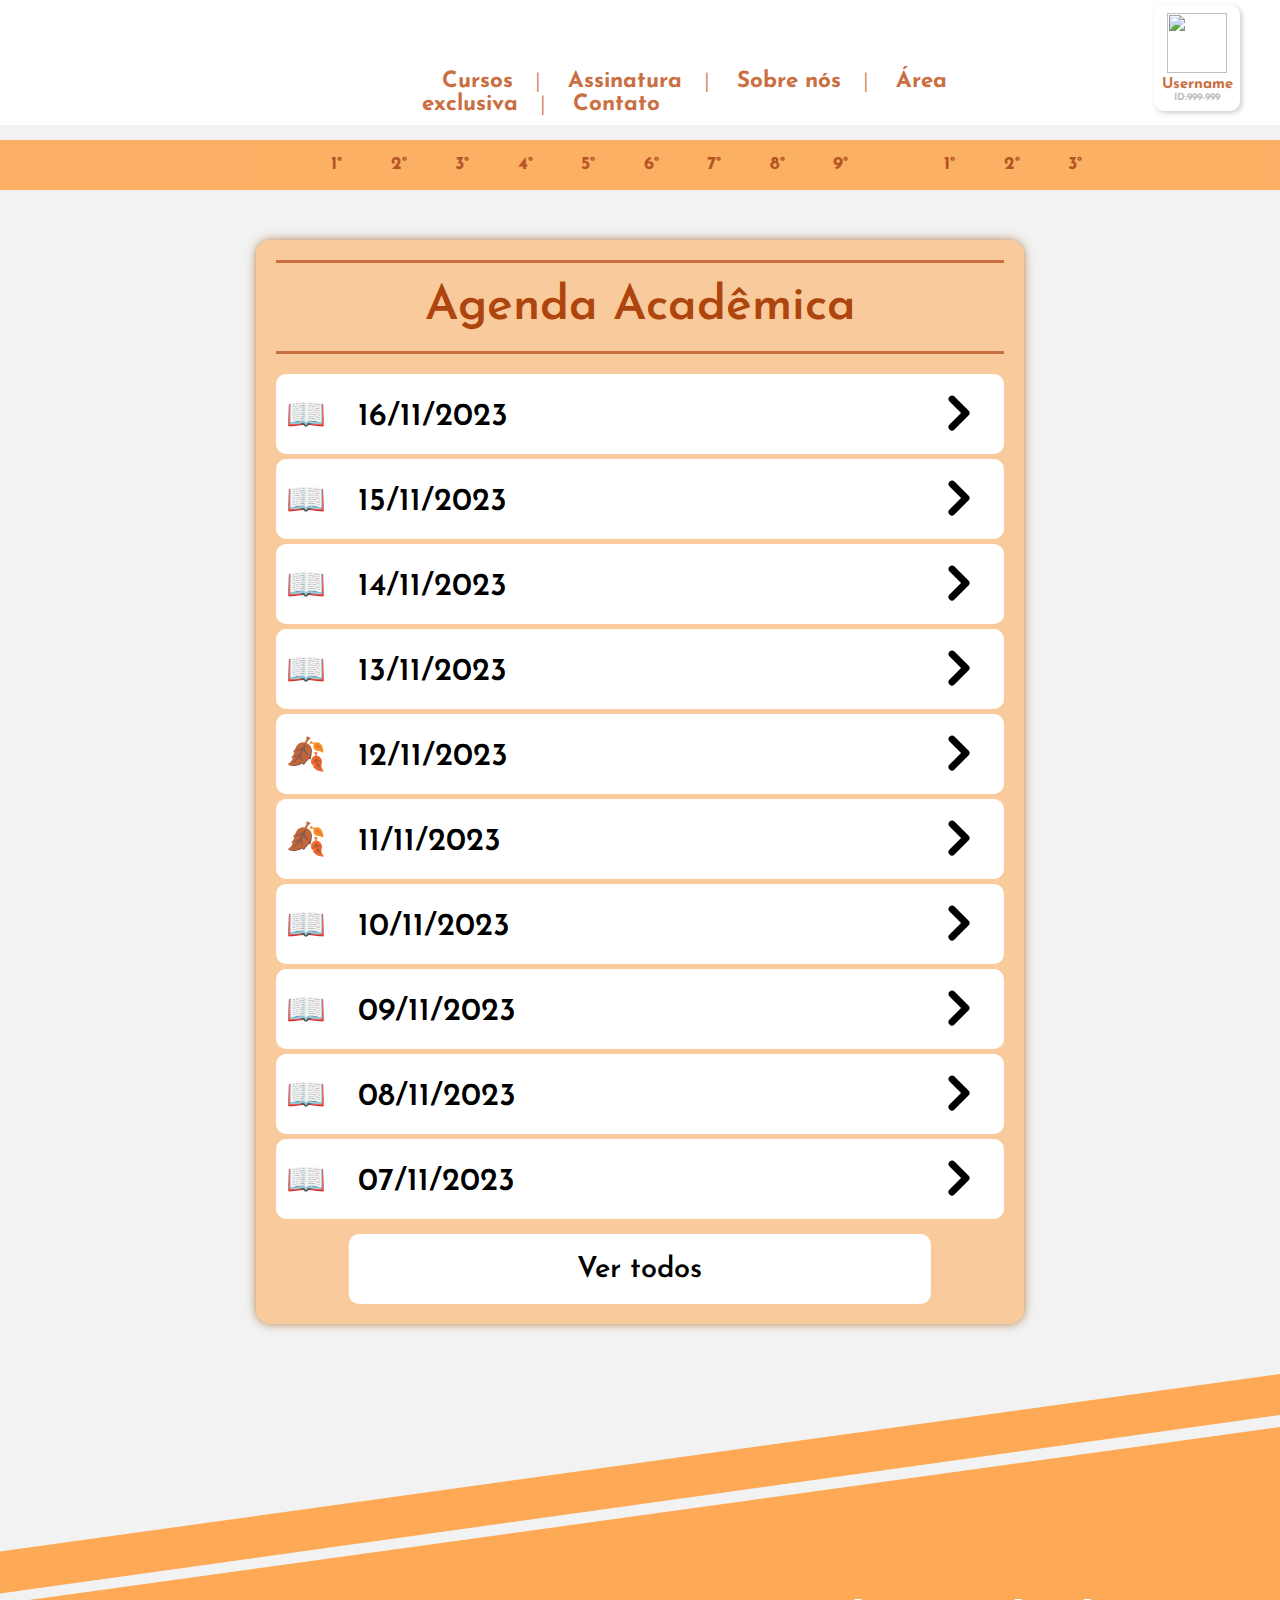
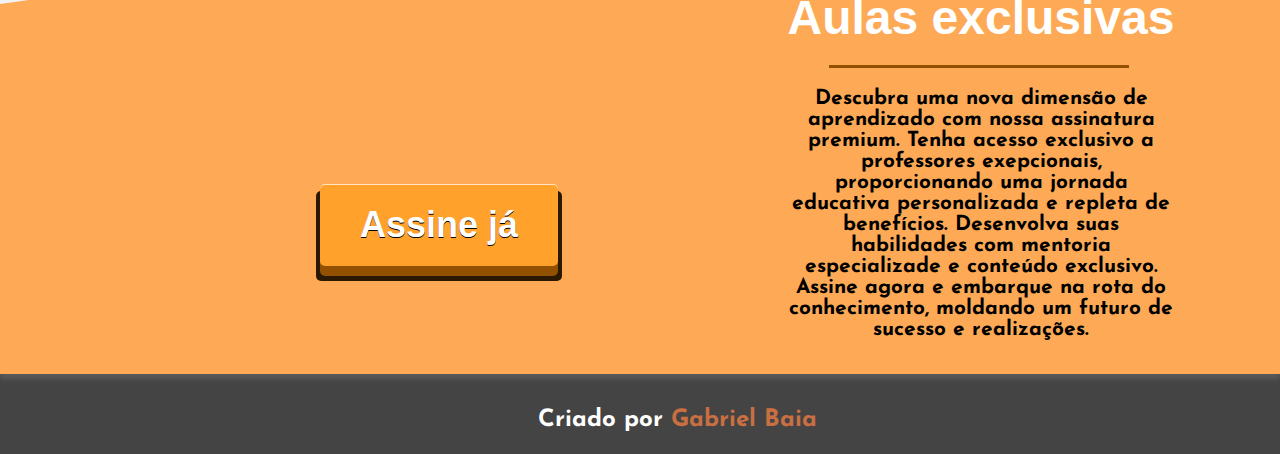
==== Inicio.html @ 49cbd44d "aaaaaaa" ====
<!DOCTYPE html>
<html lang="pt-br">

<head>
    <meta charset="UTF-8">
    <meta name="viewport" content="width=device-width, initial-scale=1.0">
    <link rel="stylesheet" href="styles/style_inicio.css">
    <script src="https://unpkg.com/boxicons@2.1.4/dist/boxicons.js"></script>
    <link rel="preconnect" href="https://fonts.googleapis.com">
    <link rel="preconnect" href="https://fonts.gstatic.com" crossorigin>
    <link rel="shortcut icon" href="imagens/Logomarca-EDA_Icon.ico" type="image/x-icon">
    <link href="https://fonts.googleapis.com/css2?family=Josefin+Sans:wght@100;200&display=swap" rel="stylesheet">
    <title>Nome</title>
</head>

<body>
    <!-- PAGINA ANTERIOR - LOGIN - -->
    <header>
        <div id="logomarca"></div>
        <div id="menu">
            <a href="#" class="item_menu">Cursos</a><strong>│</strong>
            <a href="#" class="item_menu">Assinatura</a><strong>│</strong>
            <a href="#" class="item_menu">Sobre nós</a><strong>│</strong>
            <a href="#" class="item_menu">Área exclusiva</a><strong>│</strong>
            <a href="#" class="item_menu">Contato</a>
        </div>
        <div id="perfil_user">
            <img id="perfil_img" src="imagens/download.png">
            <p>Username</p>
            <p>ID:999-999</p>
        </div>
        <!-- 
            OPCOES
         -->
    </header>
    <section id="meio">
        <div id="barra_serie">
            <button class="btn_series">1°</button>
            <button class="btn_series">2°</button>
            <button class="btn_series">3°</button>
            <button class="btn_series">4°</button>
            <button class="btn_series">5°</button>
            <button class="btn_series">6°</button>
            <button class="btn_series">7°</button>
            <button class="btn_series">8°</button>
            <button class="btn_series">9°</button>
            <button class="btn_series">1°</button>
            <button class="btn_series">2°</button>
            <button class="btn_series">3°</button>
        </div>

        <div id="aulas_data">
            <span>
                <h2>Agenda Acadêmica</h2>
            </span>


            <section class="item-aulas">📖 16/11/2023 <span><svg width="70" height="70" fill="#000000"
                        viewBox="0 0 24 24" xmlns="http://www.w3.org/2000/svg">
                        <path fill-rule="evenodd"
                            d="M8.752 17.648a1.2 1.2 0 0 1 0-1.696L12.703 12 8.752 8.048a1.2 1.2 0 0 1 1.696-1.696l4.8 4.8a1.2 1.2 0 0 1 0 1.696l-4.8 4.8a1.2 1.2 0 0 1-1.696 0Z"
                            clip-rule="evenodd"></path>
                    </svg></span></section>
            <section class="item-aulas">📖 15/11/2023 <span><svg width="70" height="70" fill="#000000"
                        viewBox="0 0 24 24" xmlns="http://www.w3.org/2000/svg">
                        <path fill-rule="evenodd"
                            d="M8.752 17.648a1.2 1.2 0 0 1 0-1.696L12.703 12 8.752 8.048a1.2 1.2 0 0 1 1.696-1.696l4.8 4.8a1.2 1.2 0 0 1 0 1.696l-4.8 4.8a1.2 1.2 0 0 1-1.696 0Z"
                            clip-rule="evenodd"></path>
                    </svg></span></section>
            <section class="item-aulas">📖 14/11/2023 <span><svg width="70" height="70" fill="#000000"
                        viewBox="0 0 24 24" xmlns="http://www.w3.org/2000/svg">
                        <path fill-rule="evenodd"
                            d="M8.752 17.648a1.2 1.2 0 0 1 0-1.696L12.703 12 8.752 8.048a1.2 1.2 0 0 1 1.696-1.696l4.8 4.8a1.2 1.2 0 0 1 0 1.696l-4.8 4.8a1.2 1.2 0 0 1-1.696 0Z"
                            clip-rule="evenodd"></path>
                    </svg></span></section>
            <section class="item-aulas">📖 13/11/2023 <span><svg width="70" height="70" fill="#000000"
                        viewBox="0 0 24 24" xmlns="http://www.w3.org/2000/svg">
                        <path fill-rule="evenodd"
                            d="M8.752 17.648a1.2 1.2 0 0 1 0-1.696L12.703 12 8.752 8.048a1.2 1.2 0 0 1 1.696-1.696l4.8 4.8a1.2 1.2 0 0 1 0 1.696l-4.8 4.8a1.2 1.2 0 0 1-1.696 0Z"
                            clip-rule="evenodd"></path>
                    </svg></span></section>
            <section class="item-aulas">🍂 12/11/2023 <span> <svg width="70" height="70" fill="#000000"
                        viewBox="0 0 24 24" xmlns="http://www.w3.org/2000/svg">
                        <path fill-rule="evenodd"
                            d="M8.752 17.648a1.2 1.2 0 0 1 0-1.696L12.703 12 8.752 8.048a1.2 1.2 0 0 1 1.696-1.696l4.8 4.8a1.2 1.2 0 0 1 0 1.696l-4.8 4.8a1.2 1.2 0 0 1-1.696 0Z"
                            clip-rule="evenodd"></path>
                    </svg></span></section>
            <section class="item-aulas">🍂 11/11/2023 <span> <svg width="70" height="70" fill="#000000"
                        viewBox="0 0 24 24" xmlns="http://www.w3.org/2000/svg">
                        <path fill-rule="evenodd"
                            d="M8.752 17.648a1.2 1.2 0 0 1 0-1.696L12.703 12 8.752 8.048a1.2 1.2 0 0 1 1.696-1.696l4.8 4.8a1.2 1.2 0 0 1 0 1.696l-4.8 4.8a1.2 1.2 0 0 1-1.696 0Z"
                            clip-rule="evenodd"></path>
                    </svg></span></section>
            <section class="item-aulas">📖 10/11/2023 <span><svg width="70" height="70" fill="#000000"
                        viewBox="0 0 24 24" xmlns="http://www.w3.org/2000/svg">
                        <path fill-rule="evenodd"
                            d="M8.752 17.648a1.2 1.2 0 0 1 0-1.696L12.703 12 8.752 8.048a1.2 1.2 0 0 1 1.696-1.696l4.8 4.8a1.2 1.2 0 0 1 0 1.696l-4.8 4.8a1.2 1.2 0 0 1-1.696 0Z"
                            clip-rule="evenodd"></path>
                    </svg></span></section>
            <section class="item-aulas">📖 09/11/2023 <span><svg width="70" height="70" fill="#000000"
                        viewBox="0 0 24 24" xmlns="http://www.w3.org/2000/svg">
                        <path fill-rule="evenodd"
                            d="M8.752 17.648a1.2 1.2 0 0 1 0-1.696L12.703 12 8.752 8.048a1.2 1.2 0 0 1 1.696-1.696l4.8 4.8a1.2 1.2 0 0 1 0 1.696l-4.8 4.8a1.2 1.2 0 0 1-1.696 0Z"
                            clip-rule="evenodd"></path>
                    </svg></span></section>
            <section class="item-aulas">📖 08/11/2023 <span><svg width="70" height="70" fill="#000000"
                        viewBox="0 0 24 24" xmlns="http://www.w3.org/2000/svg">
                        <path fill-rule="evenodd"
                            d="M8.752 17.648a1.2 1.2 0 0 1 0-1.696L12.703 12 8.752 8.048a1.2 1.2 0 0 1 1.696-1.696l4.8 4.8a1.2 1.2 0 0 1 0 1.696l-4.8 4.8a1.2 1.2 0 0 1-1.696 0Z"
                            clip-rule="evenodd"></path>
                    </svg></span></section>
            <section class="item-aulas">📖 07/11/2023 <span><svg width="70" height="70" fill="#000000"
                        viewBox="0 0 24 24" xmlns="http://www.w3.org/2000/svg">
                        <path fill-rule="evenodd"
                            d="M8.752 17.648a1.2 1.2 0 0 1 0-1.696L12.703 12 8.752 8.048a1.2 1.2 0 0 1 1.696-1.696l4.8 4.8a1.2 1.2 0 0 1 0 1.696l-4.8 4.8a1.2 1.2 0 0 1-1.696 0Z"
                            clip-rule="evenodd"></path>
                    </svg></span></section>
            <button id="ver_mais-aulas">Ver todos</button>
        </div>
        <div id="assinatura">
            <section>
                <h2>Aulas exclusivas</h2>
                <span id="separador"></span>
                <p>Descubra uma nova dimensão de aprendizado com nossa assinatura premium. Tenha acesso exclusivo a
                    professores exepcionais, proporcionando uma jornada educativa personalizada e repleta de benefícios.
                    Desenvolva suas habilidades com mentoria especializade e conteúdo exclusivo. Assine agora e embarque
                    na rota do conhecimento, moldando um futuro de sucesso e realizações.</p>
            </section>
            <div ontouchstart="">
                <div class="button">
                    <a href="#">Assine já</a>
                </div>
            </div>
        </div>
    </section>
    <footer>
        <span>Criado por <a href="https://github.com/GabrielBaiaDias" 
            target="_blank">Gabriel Baia</a></span>
        
        <!--
                PARCERIAS
            ICONE
            NOME - LINK
            CONTATO (NUMERO)
        -->
    </footer>
</body>

</html>
---- styles/style_inicio.css ----
*{
    padding: 0;
    margin: 0;
    font-family: 'Josefin Sans', sans-serif;
}

@import url('https://fonts.googleapis.com/css2?family=Josefin+Sans&display=swap');

body {
    width: 100%;
    height: 100%;
    background-image: url(../imagens/13972.jpg);
    background-size: 500px;
    background-repeat: repeat;
}

header {
    width: 100%;
    height: 105px;
    padding-top: 20px;
    background-color: white;
}

header #logomarca {
    width: 340px;
    height: 70px;
    position: relative;
    left: 20px;
    top: 5px;
    display: inline-block;
    background-image: url(../imagens/logomarca-EDA_completo.png);
    background-size: cover;
}

div#menu {
    width: 50%;
    height: 60px;
    box-sizing: border-box;
    position: absolute;
    left: 33%;
    top: 70px;
    display: inline-block;
}

div#menu strong {
    color: #ca6f42;
}

div#menu a {
    text-decoration: none;
    margin: 15px;
    color: #ca6f42;
    font-size: 1.4em;
    font-weight: bold;
    padding: 15px 5px 31px 5px;
}

div#menu a:hover {
    border-bottom: 2px solid #ca6f42;
}

img#perfil_img {
    width: 60px;
    height: 60px;
}

div#perfil_user {
    width: 70px;
    height: 90px;
    padding: 8px;
    position: absolute;
    top: 5px;
    right: 40px;
    font-weight: bold;
    font-size: 15px;
    text-align: center;
    border-radius: 10px;
    box-shadow: 2px 2px 5px rgba(128, 128, 128, 0.385);
}

div#perfil_user :nth-child(2) {
    color: #ca6f42;
}

div#perfil_user :nth-child(3) {
    font-size: 10px;
    color: #bebebe;
}

body > section {
    width: 100%;
    height: 100%;
    padding-top: 15px;
    background-color: #f1f1f1eb;
}

#barra_serie {
    position: relative;
    width: 100%;
    height: 50px;
    box-sizing: border-box;
    background-color: #fda955;
    opacity: .9;
    padding-left: 24%;
}

#barra_serie :nth-child(9){
    margin-right: 50px;
}

div > .btn_series {
    width: 50px;
    height: 50px;
    position: relative;
    border: none;
    color: #ae440e;
    font-size: 18px;
    margin: 0px 4px;
    transition: .3s;
    font-weight: 900;
    background-color: transparent;
}

div > .btn_series:hover {
    background-color: rgba(198, 99, 49, 0.605);
    color: #fff;
}

div > .btn_series:focus {
    background-color: #ae440e;
    border-radius: 10px;
    color: white;
}

div#aulas_data {
    position: relative;
    left: 50%;
    transform: translateX(-50%);
    width: 60%;
    height: auto;
    padding: 20px;
    font-weight: 600;
    margin-top: 50px;
    border-radius: 15px;
    box-sizing: border-box;
    background-color: #ffad5b90;
    box-shadow: 0px 0px 10px #a46526cf;
}

div#aulas_data > span > h2 {
    padding: 20px 0px 20px 0px;
    margin-bottom:20px;
    color: #ae440e;
    border-bottom: 3px solid  #ca6f42;
    border-top: 3px solid  #ca6f42;
}

div#aulas_data > span > h2 {
    font-size: 3em;
    font-weight: 600;
    text-align: center;
    font-family: 'Josefin Sans', sans-serif;
}

div#aulas_data > .item-aulas {
    width: 100%;
    height: 80px;
    position: relative;
    box-sizing: border-box;
    border-radius: 10px;
    margin-bottom: 5px;
    padding-left: 10px;
    background-color: white;
    display: flex;
    align-items: center;
    font-size: 2em;
}

div#aulas_data > .item-aulas span {
    position: absolute;
    right: 10px;
    top: 4px;
}

div#aulas_data > #ver_mais-aulas {
    width: 80%;
    height: 70px;
    border: none;
    margin-top: 10px;
    position: relative;
    left: 50%;
    transform: translateX(-50%);
    border-radius: 10px;
    background-color: white;
    font-size: 1.8em;
    font-weight: 600;
}

div#assinatura {
    width: 100%;
    height: 600px;
    background-image: url(../imagens/fundo-laranja-2.png);
    background-size: cover;
    background-repeat: no-repeat;
    padding: 20px;
    box-sizing: border-box;
    position: relative;
    left: 50%;
    transform: translateX(-50%);
    font-weight: 900;
    margin-top: 50px;
    box-shadow: 0px 5px 5px rgba(128, 128, 128, 0.367);
}

div#assinatura section {
    width: 35%;
    position: relative  ;
    left: 60%;
    top: 35%;
}

div#assinatura h2 {
    font-family: 'Josefin San', sans-serif;
    font-size: 3em;
    text-align: center;
    color: white;
}

div#assinatura span#separador {
    display: block;
    position: relative;
    left: 45%;
    transform: translateX(-50%);
    width: 300px;
    height: 2.5px;
    font-family: sans-serif;
    margin: 20px;
    background-color: #915100;
}

div#assinatura p {
    width: 90%;
    text-align: center;
    position: relative;
    font-size: 1.3em;
    left: 50%;
    transform: translateX(-50%);
}

footer {
    width: 100%;
    height: 80px;
    background-color: #444444;
}

footer > span {
    color: white;
    font-weight: 900;
    font-size: 1.5em;
    position: relative;
    left: 42%;
    top: 42%;
    transform: translate(-50% -50%);
}

footer a {
    color: #ca6f42;
    text-decoration: none;
}

/* BOTAO ANIMADO */

.button{
    position:relative;
    display:inline-block;
    left: 300px;
    top: 40px;
  }
  
  .button a{
    color:white;
    font-family:Helvetica, sans-serif;
    font-weight:bold;
    font-size:36px;
    text-align: center;
    text-decoration:none;
    background-color:#FFA12B;
    display:block;
    position:relative;
    padding:20px 40px;
    
    -webkit-tap-highlight-color: rgba(0, 0, 0, 0);
    text-shadow: 0px 1px 0px #000;
    filter: dropshadow(color=#000, offx=0px, offy=1px);
    
    -webkit-box-shadow:inset 0 1px 0 #FFE5C4, 0 10px 0 #915100;
    -moz-box-shadow:inset 0 1px 0 #FFE5C4, 0 10px 0 #915100;
    box-shadow:inset 0 1px 0 #FFE5C4, 0 10px 0 #915100;
    
    -webkit-border-radius: 5px;
    -moz-border-radius: 5px;
    border-radius: 5px;
  }
  
  .button a:active{
    top:10px;
    background-color:#F78900;
    
    -webkit-box-shadow:inset 0 1px 0 #FFE5C4, inset 0 -3px 0 #915100;
    -moz-box-shadow:inset 0 1px 0 #FFE5C4, inset 0 -3pxpx 0 #915100;
    box-shadow:inset 0 1px 0 #FFE5C4, inset 0 -3px 0 #915100;
  }
  
  .button:after{
    content:"";
    height:100%;
    width:100%;
    padding:4px;
    position: absolute;
    bottom:-15px;
    left:-4px;
    z-index:-1;
    background-color:#2B1800;
    -webkit-border-radius: 5px;
    -moz-border-radius: 5px;
    border-radius: 5px;
  }
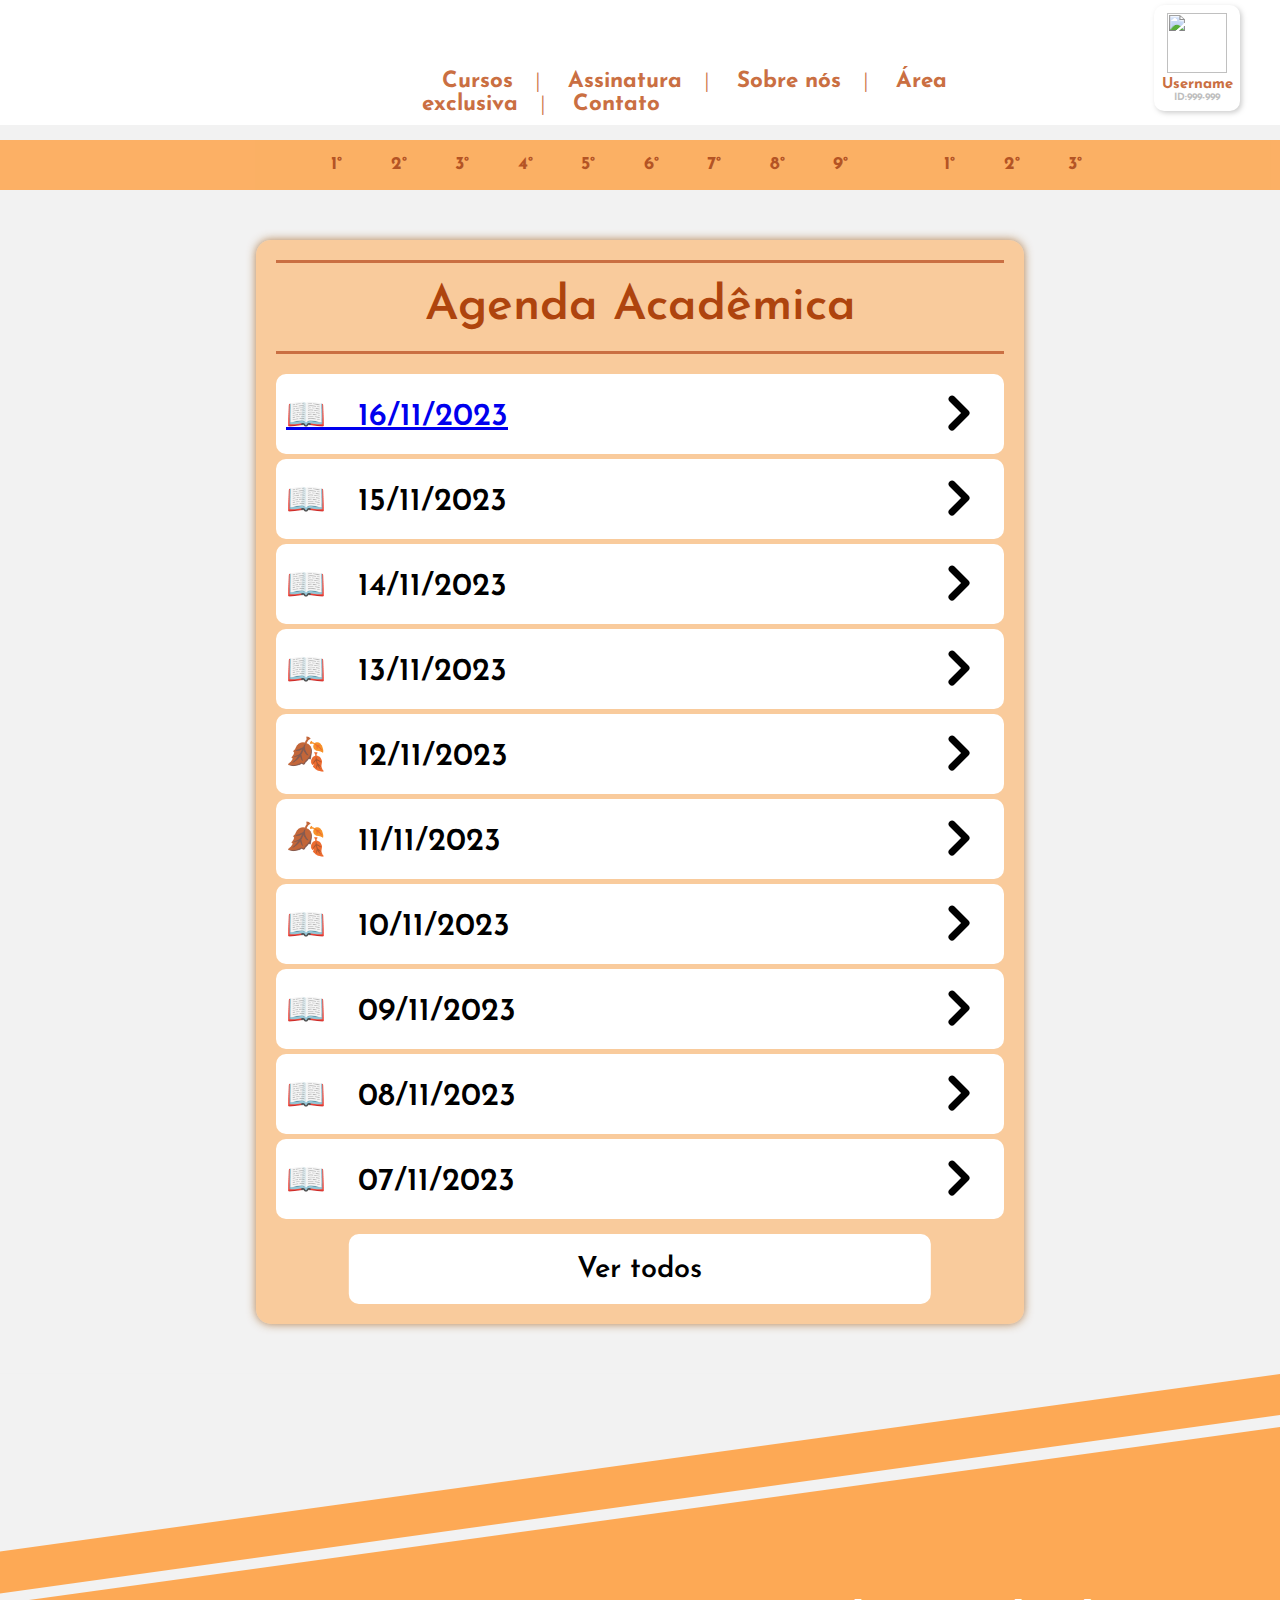
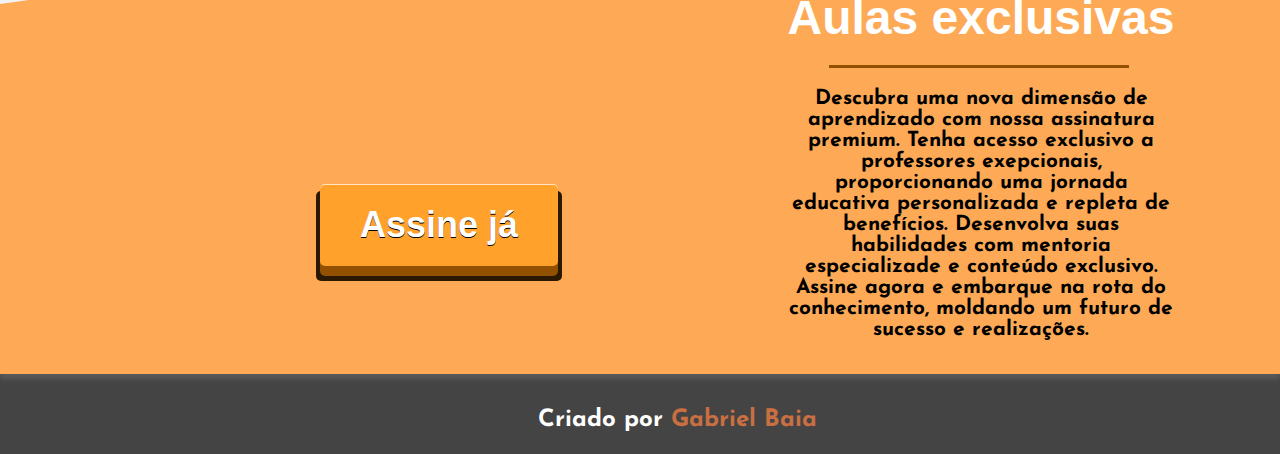
==== commit 0396fa60: "alterei um link errado" ====
--- a/Inicio.html
+++ b/Inicio.html
@@ -54,13 +54,13 @@
                 <h2>Agenda Acadêmica</h2>
             </span>
 
-
-            <section class="item-aulas">📖 16/11/2023 <span><svg width="70" height="70" fill="#000000"
+            <a href="https://gabrielbaiadias.github.io/Estudo_de_amanha_trabalho-escolar/aula.html" class="item-aulas">📖 16/11/2023 <span><svg width="70" height="70" fill="#000000"
                         viewBox="0 0 24 24" xmlns="http://www.w3.org/2000/svg">
                         <path fill-rule="evenodd"
                             d="M8.752 17.648a1.2 1.2 0 0 1 0-1.696L12.703 12 8.752 8.048a1.2 1.2 0 0 1 1.696-1.696l4.8 4.8a1.2 1.2 0 0 1 0 1.696l-4.8 4.8a1.2 1.2 0 0 1-1.696 0Z"
                             clip-rule="evenodd"></path>
-                    </svg></span></section>
+                    </svg></span>
+            </a>
             <section class="item-aulas">📖 15/11/2023 <span><svg width="70" height="70" fill="#000000"
                         viewBox="0 0 24 24" xmlns="http://www.w3.org/2000/svg">
                         <path fill-rule="evenodd"
@@ -134,9 +134,8 @@
         </div>
     </section>
     <footer>
-        <span>Criado por <a href="https://github.com/GabrielBaiaDias" 
-            target="_blank">Gabriel Baia</a></span>
-        
+        <span>Criado por <a href="https://github.com/GabrielBaiaDias" target="_blank">Gabriel Baia</a></span>
+
         <!--
                 PARCERIAS
             ICONE
@@ -146,4 +145,4 @@
     </footer>
 </body>
 
-</html>+</html>
